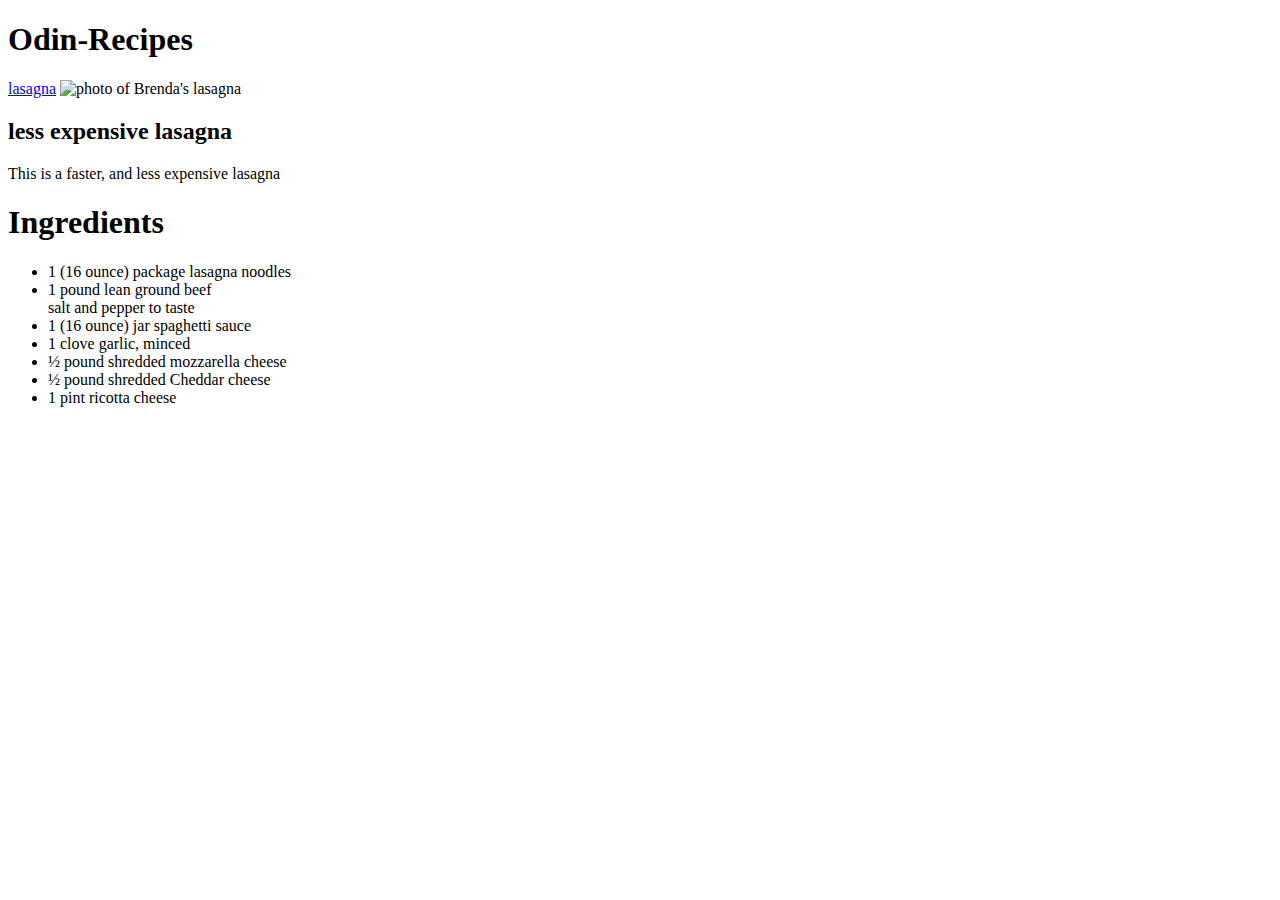
==== index.html @ 534b6373 "recipe description added" ====
<!DOCTYPE html>
<html lang="en">
<head>
    <meta charset="UTF-8">
    <meta http-equiv="X-UA-Compatible" content="IE=edge">
    <meta name="viewport" content="width=device-width, initial-scale=1.0">
    <title>Document</title>
</head>
<body>
    <h1>Odin-Recipes</h1>
    <a href="recipes/lasagna.html">lasagna</a>
    <img src="https://imagesvc.meredithcorp.io/v3/mm/image?url=h…hotos%2F573786.jpg&w=596&h=596&c=sc&poi=face&q=85"
     alt="photo of Brenda's lasagna">
     <h2>less expensive lasagna</h2>
     <p>This is a faster, and less expensive lasagna</p>
     <h1>Ingredients</h1>
        <ul>
            <li>1 (16 ounce) package lasagna noodles</li>
            <li>1 pound lean ground beef</li>
            <l>salt and pepper to taste</l>
            <li>1 (16 ounce) jar spaghetti sauce</li>
            <li>1 clove garlic, minced</li>
            <li>½ pound shredded mozzarella cheese</li>
            <li>½ pound shredded Cheddar cheese</li>
            <li>1 pint ricotta cheese</li>
        </ul>
    

















</body>
</html>
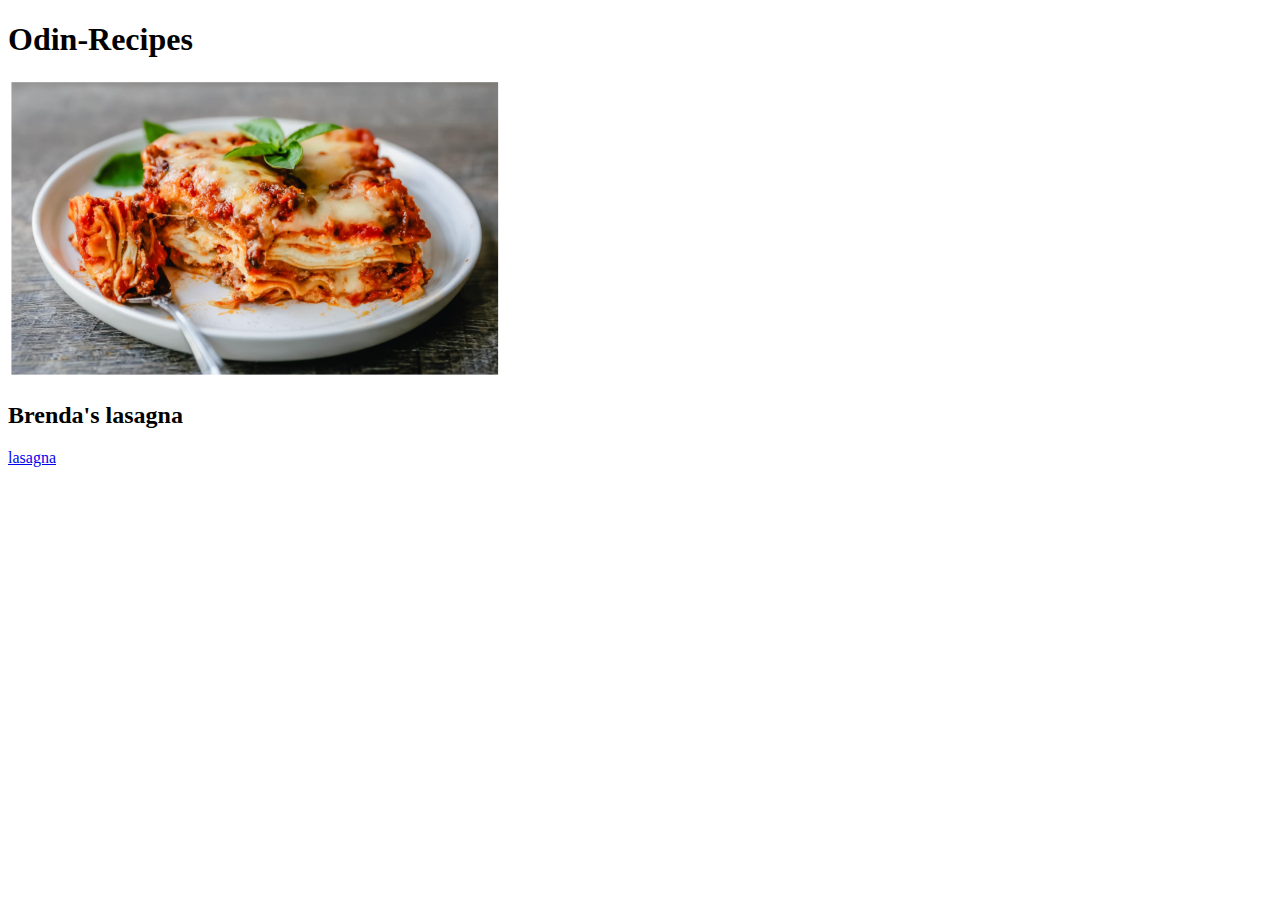
==== commit 4de5f69c: "new recipe added" ====
--- a/index.html
+++ b/index.html
@@ -4,27 +4,15 @@
     <meta charset="UTF-8">
     <meta http-equiv="X-UA-Compatible" content="IE=edge">
     <meta name="viewport" content="width=device-width, initial-scale=1.0">
-    <title>Document</title>
+    <title>Recipes</title>
 </head>
 <body>
     <h1>Odin-Recipes</h1>
+    <img src="images/recipe.png" width="500">
+    <h2>Brenda's lasagna</h2>
     <a href="recipes/lasagna.html">lasagna</a>
-    <img src="https://imagesvc.meredithcorp.io/v3/mm/image?url=h…hotos%2F573786.jpg&w=596&h=596&c=sc&poi=face&q=85"
-     alt="photo of Brenda's lasagna">
-     <h2>less expensive lasagna</h2>
-     <p>This is a faster, and less expensive lasagna</p>
-     <h1>Ingredients</h1>
-        <ul>
-            <li>1 (16 ounce) package lasagna noodles</li>
-            <li>1 pound lean ground beef</li>
-            <l>salt and pepper to taste</l>
-            <li>1 (16 ounce) jar spaghetti sauce</li>
-            <li>1 clove garlic, minced</li>
-            <li>½ pound shredded mozzarella cheese</li>
-            <li>½ pound shredded Cheddar cheese</li>
-            <li>1 pint ricotta cheese</li>
-        </ul>
-    
+     
+
 
 
 
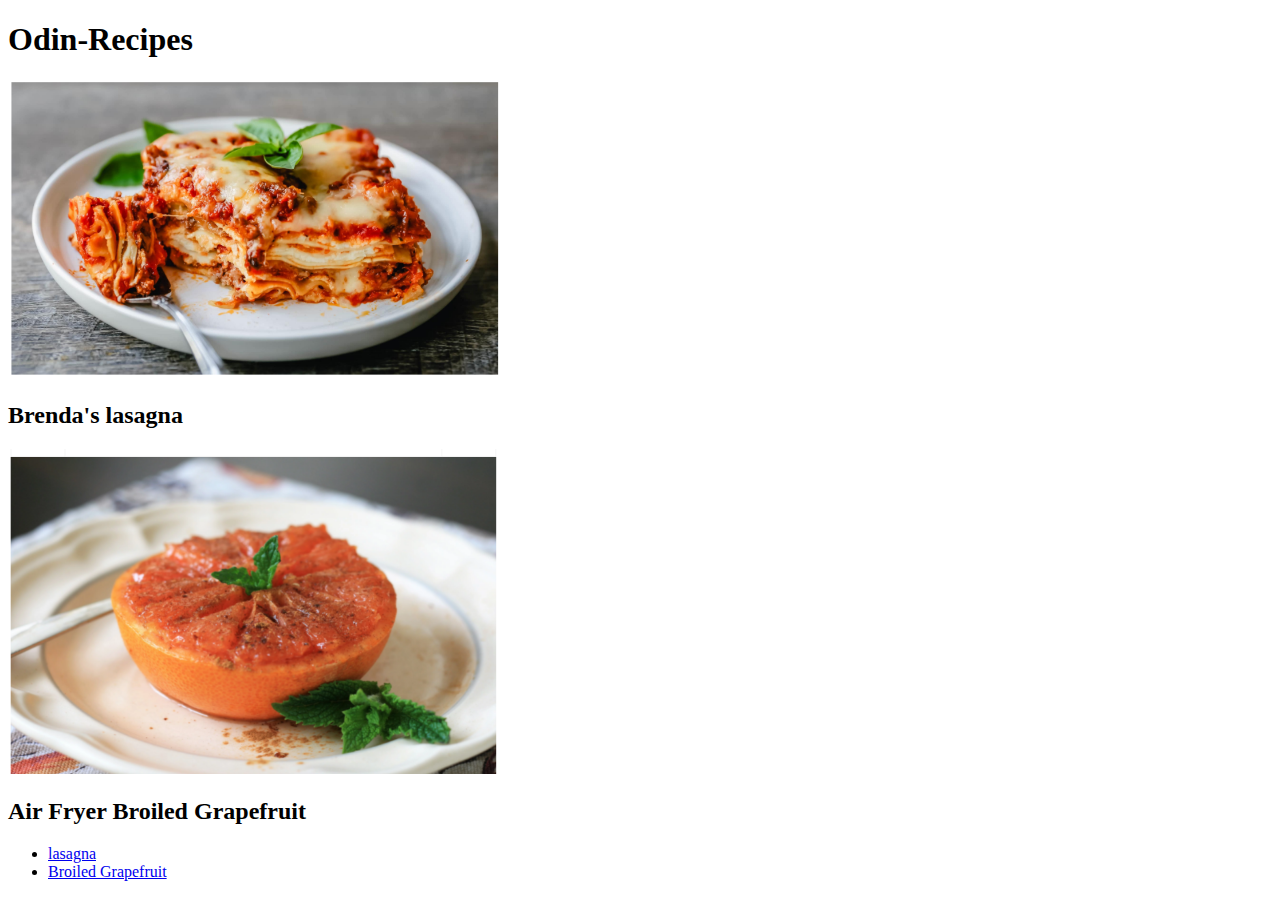
==== commit 1e3e260e: "bootsrap line add" ====
--- a/index.html
+++ b/index.html
@@ -5,30 +5,24 @@
     <meta http-equiv="X-UA-Compatible" content="IE=edge">
     <meta name="viewport" content="width=device-width, initial-scale=1.0">
     <title>Recipes</title>
+    <!-- CSS only -->
+<link href="https://cdn.jsdelivr.net/npm/bootstrap@5.1.3/dist/css/bootstrap.min.css" rel="stylesheet" integrity="sha384-1BmE4kWBq78iYhFldvKuhfTAU6auU8tT94WrHftjDbrCEXSU1oBoqyl2QvZ6jIW3" crossorigin="anonymous">
 </head>
 <body>
     <h1>Odin-Recipes</h1>
     <img src="images/recipe.png" width="500">
     <h2>Brenda's lasagna</h2>
-    <a href="recipes/lasagna.html">lasagna</a>
+    <img src="recipes/grape.png" width="500">
+    <h2>Air Fryer Broiled Grapefruit</h2>
+    <ul>
+        <li><a href="recipes/lasagna.html">lasagna</a></li>
+        <li><a href="recipes/grapefruit.html">Broiled Grapefruit</a></li>
+    </ul>
      
 
 
-
-
-
-
-
-
-
-
-
-
-
-
-
-
-
+<!-- JavaScript Bundle with Popper -->
+<script src="https://cdn.jsdelivr.net/npm/bootstrap@5.1.3/dist/js/bootstrap.bundle.min.js" integrity="sha384-ka7Sk0Gln4gmtz2MlQnikT1wXgYsOg+OMhuP+IlRH9sENBO0LRn5q+8nbTov4+1p" crossorigin="anonymous"></script>
 
 </body>
 </html>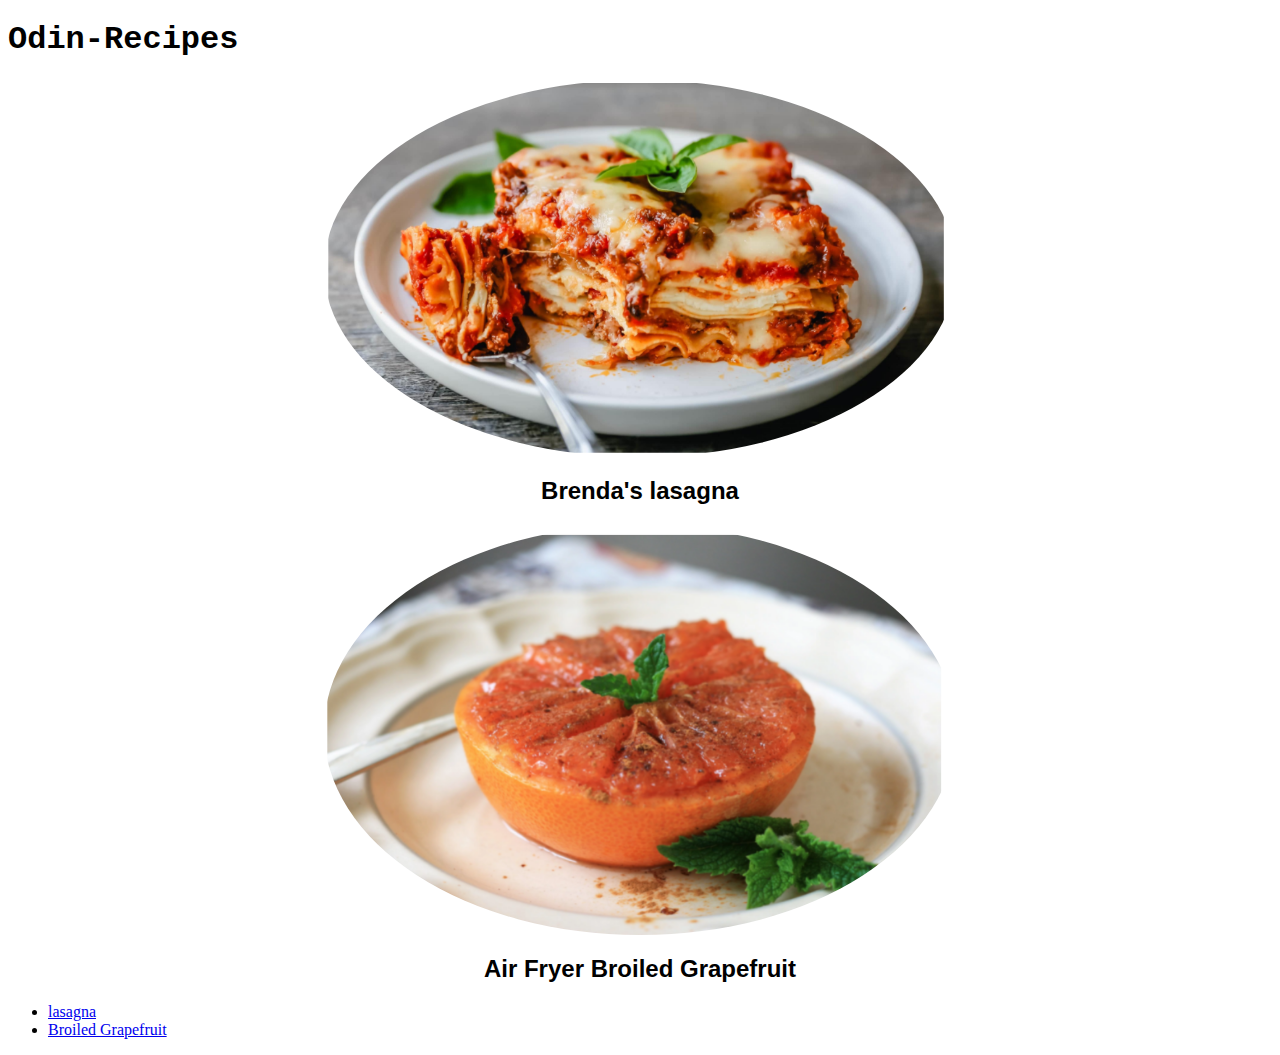
==== commit 6af77be8: "final changes" ====
--- a/index.html
+++ b/index.html
@@ -5,14 +5,15 @@
     <meta http-equiv="X-UA-Compatible" content="IE=edge">
     <meta name="viewport" content="width=device-width, initial-scale=1.0">
     <title>Recipes</title>
+    <link rel="stylesheet" href="style.css">
     <!-- CSS only -->
 <link href="https://cdn.jsdelivr.net/npm/bootstrap@5.1.3/dist/css/bootstrap.min.css" rel="stylesheet" integrity="sha384-1BmE4kWBq78iYhFldvKuhfTAU6auU8tT94WrHftjDbrCEXSU1oBoqyl2QvZ6jIW3" crossorigin="anonymous">
 </head>
 <body>
     <h1>Odin-Recipes</h1>
-    <img src="images/recipe.png" width="500">
+    <img src="images/recipe.png" width="300">
     <h2>Brenda's lasagna</h2>
-    <img src="recipes/grape.png" width="500">
+    <img src="recipes/grape.png" width="300">
     <h2>Air Fryer Broiled Grapefruit</h2>
     <ul>
         <li><a href="recipes/lasagna.html">lasagna</a></li>
--- a/style.css
+++ b/style.css
@@ -0,0 +1,18 @@
+img {
+    border-radius: 50%;
+    display: block;
+    margin-left: auto;
+    margin-right: auto;
+    width: 50%;
+}
+
+h1 {
+    font-family: 'Courier New', Courier, monospace;
+
+}
+
+h2 {
+    font-family: Impact, Haettenschweiler, 'Arial Narrow Bold', sans-serif;
+    text-align: center;
+}
+
